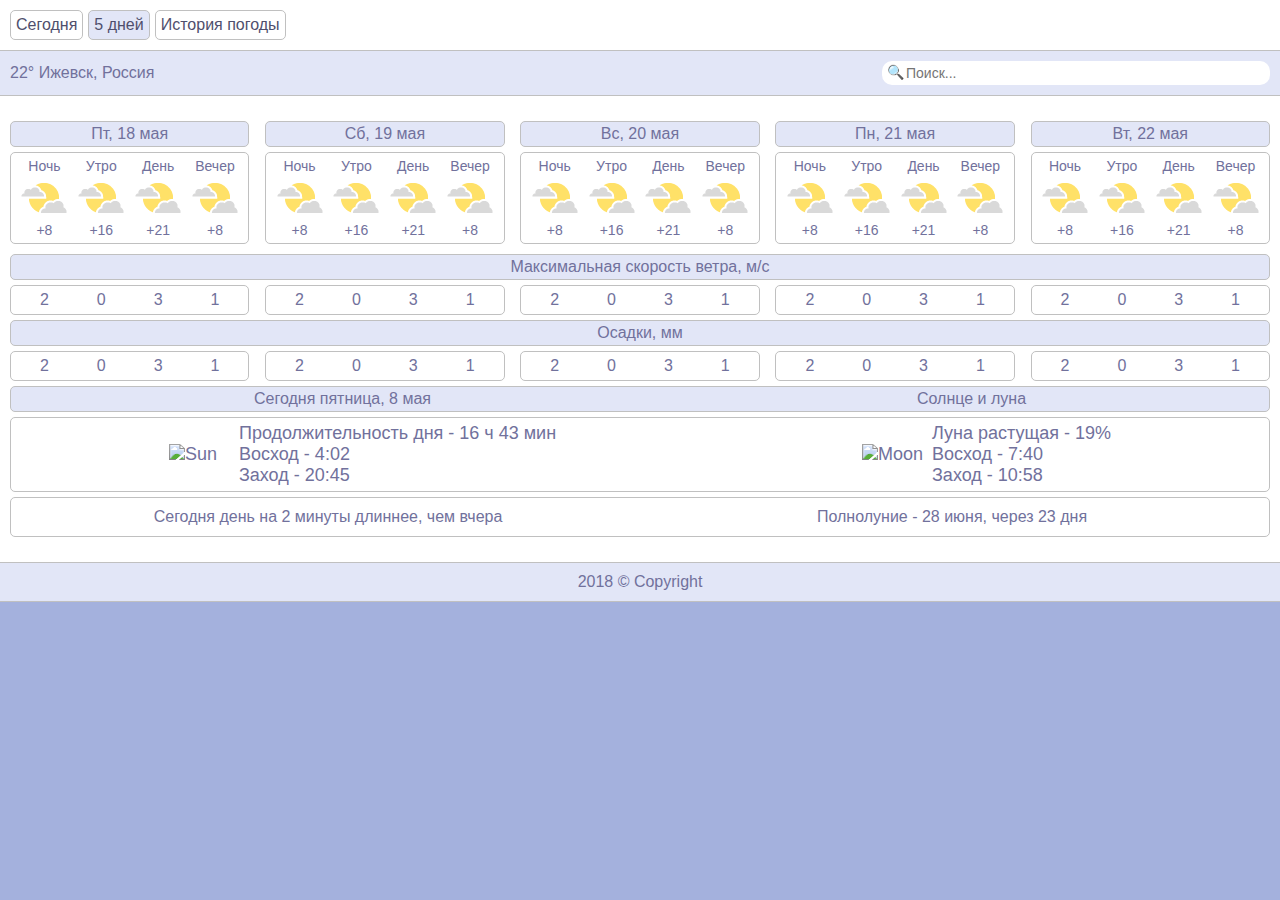
==== index.html @ 95b462b3 "Added search icon." ====
<!DOCTYPE html>
<html lang="ru">

  <head>
    <title>Прогноз погоды на пять дней</title>

    <meta charset="UTF-8" />
    <meta name="viewport" content="width=device-width, initial-scale=1.0" />
    <meta name="application-name" content="WeatherForecast" />
    <meta name="author" content="Ivan Zaytsev" />
    <meta name="description" content="Weather forecast for five days">
    <meta name="keywords" content="weather, izhevsk, temperature" />

    <link rel="stylesheet" type="text/css" href="styles/five-days.css" />
    <link rel="stylesheet" href="https://use.fontawesome.com/releases/v5.7.2/css/all.css" integrity="sha384-fnmOCqbTlWIlj8LyTjo7mOUStjsKC4pOpQbqyi7RrhN7udi9RwhKkMHpvLbHG9Sr" crossorigin="anonymous">
  </head>

  <body>
    <header>
      <nav class="main-nav">
        <ul>
          <li class="nav-btn">
            <a href="weather-details.html">Сегодня</a>
          </li>
          <li class="nav-btn active">
            <a href="index.html">5 дней</a>
          </li>
          <li class="nav-btn">
            <a href="historical-review.html">История погоды</a>
          </li>
        </ul>
      </nav>
      <section class="search-bar">
        <span class="curr-city-info">22° Ижевск, Россия</span>
        <form class="search-form" action="#" method="post">
          <input type="search" id="search" placeholder="Поиск..."
            pattern="[А-Я]{1}[а-я]+(?:[\s-][а-яА-Я]+)*$" />
        </form>
      </section>
    </header>
    <main>
      <div class="five-days-table">
        <div class="tbl-all-days">

          <nav class="nav-arrow">
            <a href="#" id="prevArrow">
              <img class="arrows" src="assets/arrow_left.png" alt="Left arrow"
                />
            </a>
          </nav>

          <div class="day current">
            <div class="tbl-weekday">Пт, 18 мая</div>
            <div class="tbl-day-info">
              <div class="col-tod tbl-night">
                <div>Ночь</div>
                <img src="assets/partly_cloudy.png" alt="Погода ночью" />
                <div>+8</div>
              </div>
              <div class="col-tod tbl-mrng">
                <div>Утро</div>
                <img src="assets/partly_cloudy.png" alt="Погода утром" />
                <div>+16</div>
              </div>
              <div class="col-tod tbl-day">
                <div>День</div>
                <img src="assets/partly_cloudy.png" alt="Погода днем" />
                <div>+21</div>
              </div>
              <div class="col-tod tbl-evng">
                <div>Вечер</div>
                <img src="assets/partly_cloudy.png" alt="Погода вечером" />
                <div>+8</div>
              </div>
            </div>
          </div>
          <div class="day">
            <div class="tbl-weekday">Сб, 19 мая</div>
            <div class="tbl-day-info">
              <div class="col-tod tbl-night">
                <div>Ночь</div>
                <img src="assets/partly_cloudy.png" alt="Погода ночью" />
                <div>+8</div>
              </div>
              <div class="col-tod tbl-mrng">
                <div>Утро</div>
                <img src="assets/partly_cloudy.png" alt="Погода утром" />
                <div>+16</div>
              </div>
              <div class="col-tod tbl-day">
                <div>День</div>
                <img src="assets/partly_cloudy.png" alt="Погода днем" />
                <div>+21</div>
              </div>
              <div class="col-tod tbl-evng">
                <div>Вечер</div>
                <img src="assets/partly_cloudy.png" alt="Погода вечером" />
                <div>+8</div>
              </div>
            </div>
          </div>
          <div class="day">
            <div class="tbl-weekday">Вс, 20 мая</div>
            <div class="tbl-day-info">
              <div class="col-tod tbl-night">
                <div>Ночь</div>
                <img src="assets/partly_cloudy.png" alt="Погода ночью" />
                <div>+8</div>
              </div>
              <div class="col-tod tbl-mrng">
                <div>Утро</div>
                <img src="assets/partly_cloudy.png" alt="Погода утром" />
                <div>+16</div>
              </div>
              <div class="col-tod tbl-day">
                <div>День</div>
                <img src="assets/partly_cloudy.png" alt="Погода днем" />
                <div>+21</div>
              </div>
              <div class="col-tod tbl-evng">
                <div>Вечер</div>
                <img src="assets/partly_cloudy.png" alt="Погода вечером" />
                <div>+8</div>
              </div>
            </div>
          </div>
          <div class="day">
            <div class="tbl-weekday">Пн, 21 мая</div>
            <div class="tbl-day-info">
              <div class="col-tod tbl-night">
                <div>Ночь</div>
                <img src="assets/partly_cloudy.png" alt="Погода ночью" />
                <div>+8</div>
              </div>
              <div class="col-tod tbl-mrng">
                <div>Утро</div>
                <img src="assets/partly_cloudy.png" alt="Погода утром" />
                <div>+16</div>
              </div>
              <div class="col-tod tbl-day">
                <div>День</div>
                <img src="assets/partly_cloudy.png" alt="Погода днем" />
                <div>+21</div>
              </div>
              <div class="col-tod tbl-evng">
                <div>Вечер</div>
                <img src="assets/partly_cloudy.png" alt="Погода вечером" />
                <div>+8</div>
              </div>
            </div>
          </div>
          <div class="day">
            <div class="tbl-weekday">Вт, 22 мая</div>
            <div class="tbl-day-info">
              <div class="col-tod tbl-night">
                <div>Ночь</div>
                <img src="assets/partly_cloudy.png" alt="Погода ночью" />
                <div>+8</div>
              </div>
              <div class="col-tod tbl-mrng">
                <div>Утро</div>
                <img src="assets/partly_cloudy.png" alt="Погода утром" />
                <div>+16</div>
              </div>
              <div class="col-tod tbl-day">
                <div>День</div>
                <img src="assets/partly_cloudy.png" alt="Погода днем" />
                <div>+21</div>
              </div>
              <div class="col-tod tbl-evng">
                <div>Вечер</div>
                <img src="assets/partly_cloudy.png" alt="Погода вечером" />
                <div>+8</div>
              </div>
            </div>
          </div>

          <nav class="nav-arrow">
            <a href="#" id="nextArrow">
              <img class="arrows" src="assets/arrow_right.png" alt="Right
                arrow" />
            </a>
          </nav>

        </div>

        <div class="nav-days">
          <div class="day-marker current">Пт</div>
          <div class="day-marker">Сб</div>
          <div class="day-marker">Вс</div>
          <div class="day-marker">Пн</div>
          <div class="day-marker">Вт</div>
        </div>

        <div class="tbl-wind-speed">
          <div class="title">
            Максимальная скорость ветра, м/с
          </div>

          <div class="wind-speed-days">
            <div class="daily-wind-speed current">
              <div class="wind-speed-block">
                2
              </div>
              <div class="wind-speed-block">
                0
              </div>
              <div class="wind-speed-block">
                3
              </div>
              <div class="wind-speed-block">
                1
              </div>
            </div>
            <div class="daily-wind-speed">
              <div class="wind-speed-block">
                2
              </div>
              <div class="wind-speed-block">
                0
              </div>
              <div class="wind-speed-block">
                3
              </div>
              <div class="wind-speed-block">
                1
              </div>
            </div>
            <div class="daily-wind-speed">
              <div class="wind-speed-block">
                2
              </div>
              <div class="wind-speed-block">
                0
              </div>
              <div class="wind-speed-block">
                3
              </div>
              <div class="wind-speed-block">
                1
              </div>
            </div>
            <div class="daily-wind-speed">
              <div class="wind-speed-block">
                2
              </div>
              <div class="wind-speed-block">
                0
              </div>
              <div class="wind-speed-block">
                3
              </div>
              <div class="wind-speed-block">
                1
              </div>
            </div>
            <div class="daily-wind-speed">
              <div class="wind-speed-block">
                2
              </div>
              <div class="wind-speed-block">
                0
              </div>
              <div class="wind-speed-block">
                3
              </div>
              <div class="wind-speed-block">
                1
              </div>
            </div>
          </div>
        </div>

        <div class="tbl-precipitation">
          <div class="title">
            Осадки, мм
          </div>

          <div class="precipitation-days">
            <div class="daily-precipitation current">
              <div class="precipitation-block">
                2
              </div>
              <div class="precipitation-block">
                0
              </div>
              <div class="precipitation-block">
                3
              </div>
              <div class="precipitation-block">
                1
              </div>
            </div>
            <div class="daily-precipitation">
              <div class="precipitation-block">
                2
              </div>
              <div class="precipitation-block">
                0
              </div>
              <div class="precipitation-block">
                3
              </div>
              <div class="precipitation-block">
                1
              </div>
            </div>
            <div class="daily-precipitation">
              <div class="precipitation-block">
                2
              </div>
              <div class="precipitation-block">
                0
              </div>
              <div class="precipitation-block">
                3
              </div>
              <div class="precipitation-block">
                1
              </div>
            </div>
            <div class="daily-precipitation">
              <div class="precipitation-block">
                2
              </div>
              <div class="precipitation-block">
                0
              </div>
              <div class="precipitation-block">
                3
              </div>
              <div class="precipitation-block">
                1
              </div>
            </div>
            <div class="daily-precipitation">
              <div class="precipitation-block">
                2
              </div>
              <div class="precipitation-block">
                0
              </div>
              <div class="precipitation-block">
                3
              </div>
              <div class="precipitation-block">
                1
              </div>
            </div>
          </div>
        </div>

        <div class="tbl-sun-moon">
          <div class="title tbl-sun-moon-title">
            <div class="today">
              Сегодня пятница, 8 мая
            </div>
            <div class="sun-moon">
              Солнце и луна
            </div>
          </div>
          <div class="sun-moon-info">
            <div class="sun-info">
              <img class="sun-icon"
                src="http://openweathermap.org/img/w/01d.png" alt="Sun" />
              <div class="sun-info-text">
                <div id="day-duration">Продолжительность дня - 16 ч 43 мин</div>
                <div id="sunrise">Восход - 4:02</div>
                <div id="sunset">Заход - 20:45</div>
              </div>
            </div>
            <div class="moon-info">
              <img class="moon-icon"
                src="http://openweathermap.org/img/w/01n.png" alt="Moon" />
              <div class="moon-info-text">
                <div id="moon-state">Луна растущая - 19%</div>
                <div id="moonrise">Восход - 7:40</div>
                <div id="moonset">Заход - 10:58</div>
              </div>
            </div>
          </div>
          <div class="additional-info">
            <div id="day-duration-diff">Сегодня день на 2 минуты длиннее, чем
              вчера</div>
            <div id="full-moon">Полнолуние - 28 июня, через 23 дня</div>
          </div>
        </div>
      </div>

    </main>
    <footer> 2018 © Copyright </footer>

    <script type="text/javascript" src="js/index.js"></script>
  </body>

</html>
---- styles/five-days.css ----
@import "main.css";

.five-days-table {
    display: flex;
    flex-direction: column;
    align-items: center;
}

.tbl-all-days {
    display: flex;
    justify-content: space-between;
    width: 100%;
    margin-top: 5px;
    margin-bottom: 5px;
}

.day {
    display: none;
    flex-direction: column;
    justify-content: center;
    width: 19%;
}

.tbl-weekday {
    display: flex;
    justify-content: center;
    background: rgb(226, 230, 247);
    border: 1px solid #c0c0c0;
    border-radius: 5px;
    margin-bottom: 5px;
    width: 100%;
    padding: 3px 0px 3px 0px;
}

.tbl-day-info {
    display: flex;
    justify-content: center;
    border: 1px solid #c0c0c0;
    border-radius: 5px;
    width: 100%;
    box-sizing: border-box;
    padding: 5px;
}

.col-tod {
    display: flex;
    flex-direction: column;
    align-items: center;
    width: 25%;
    font-size: 14px;
}

.title {
    display: flex;
    justify-content: space-around;
    background: rgb(226, 230, 247);
    border: 1px solid #c0c0c0;
    border-radius: 5px;
    margin-top: 5px;
    margin-bottom: 5px;
    width: 100%;
    padding: 3px 0px 3px 0px;
    flex-wrap: wrap;
}

.tbl-wind-speed {
    display: flex;
    flex-direction: column;
    width: 100%;
}

.wind-speed-days {
    display: flex;
    justify-content: space-between;
}

.daily-wind-speed {
    display: none;
    justify-content: space-around;
    padding: 5px;
    width: 19%;
    border: 1px solid #c0c0c0;
    border-radius: 5px;
}

.tbl-precipitation {
    display: flex;
    flex-direction: column;
    width: 100%;
}

.precipitation-days {
    display: flex;
    justify-content: space-between;
}

.daily-precipitation {
    display: none;
    justify-content: space-around;
    padding: 5px;
    width: 19%;
    border: 1px solid #c0c0c0;
    border-radius: 5px;
}

.tbl-sun-moon {
    display: flex;
    flex-direction: column;
    width: 100%;
}

.sun-moon-info {
    display: flex;
    border: 1px solid #c0c0c0;
    border-radius: 5px;
    padding: 5px;
    margin-bottom: 5px;
    justify-content: space-around;
}

.sun-info,
.moon-info {
    display: flex;
    font-size: 18px;
}

.sun-icon,
.moon-icon {
    align-self: center;
    width: 70px;
}

.additional-info {
    display: flex;
    border: 1px solid #c0c0c0;
    border-radius: 5px;
    padding: 5px;
    margin-bottom: 5px;
}

#day-duration-diff,
#full-moon {
    width: 50%;
    padding: 5px;
    text-align: center;
}

.nav-arrow {
    align-self: center;
    margin: 5px;
    display: none;
}

.arrows{
    width: 40px;
}

.nav-days {
    display: none;
    justify-content: center;
}

.day-marker {
    border: 1px solid #c0c0c0;
    border-radius: 5px;
    padding: 3px;
    margin: 0px 2.5px 5px 2.5px;
    cursor: pointer;
}

.day-marker.current {
    background: rgb(226, 230, 247);
}

/* Medium devices (landscape tablets, 768px and down) */
@media only screen and (max-width: 992px) {
    .day {
        width: 60%;
    }

    .tbl-wind-speed,
    .tbl-precipitation,
    .tbl-sun-moon {
        width: 80%;
    }

    .daily-wind-speed,
    .daily-precipitation {
        width: 100%;
    }

    .nav-arrow {
        display: block;
    }

    .nav-days {
        display: flex;
    }

    .tbl-all-days,
    .wind-speed-days,
    .precipitation-days {
        justify-content: center;
    }

    .current {
        display: flex;
        animation: fade-in 0.5s 1;
    }

    .title {
        justify-content: space-around;
        font-size: 16px;
    }

    .sun-info-text, .moon-info-text {
        width: 70%;

    }
} 

/* Extra small devices (phones, 600px and down) */
@media only screen and (max-width: 600px) {
    .day,
    .daily-wind-speed,
    .daily-precipitation,
    .tbl-wind-speed,
    .tbl-precipitation,
    .tbl-sun-moon {
        width: 100%;
    }

    .current {
        display: flex;
        animation: fade-in 0.5s 1;
    }

    .sun-moon-info {
        flex-wrap: wrap;
    }

    .sun-info {
        border-bottom: 1px solid #c0c0c0;
        margin-bottom: 5px;
    }

    .sun-info,
    .moon-info {
        width: 100%;
    }

    .additional-info {
        font-size: 16px;
    }
} 
  
/* Large devices (laptops/desktops, 992px and up) */
@media only screen and (min-width: 992px) {
    .day,
    .daily-wind-speed,
    .daily-precipitation {
        display: flex;
    }
} 
  
/* Extra large devices (large laptops and desktops, 1200px and up) */
@media only screen and (min-width: 1200px) {
    .day,
    .daily-wind-speed,
    .daily-precipitation {
        display: flex;
    }
}
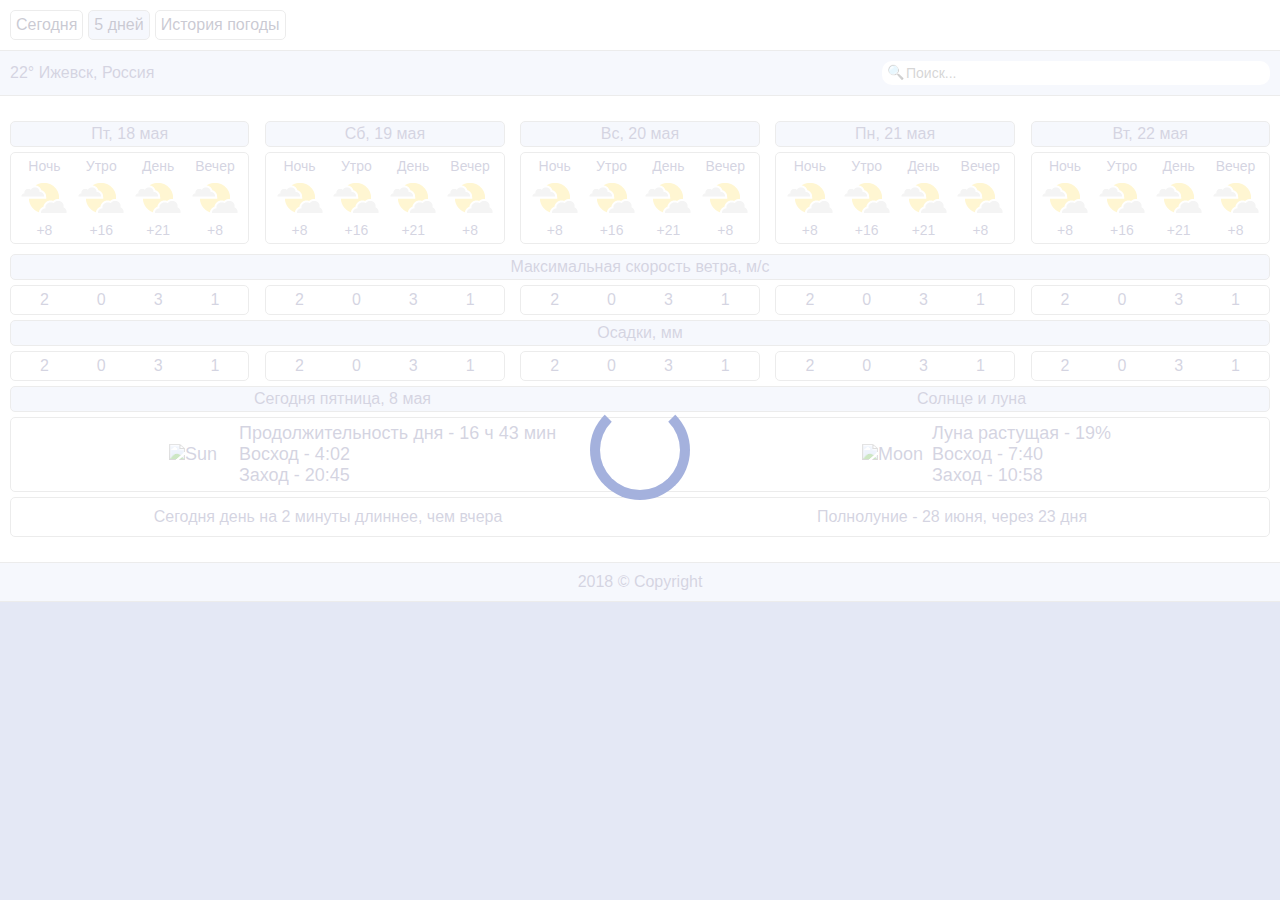
==== commit 22abd681: "Prototypes replaced by classes." ====
--- a/index.html
+++ b/index.html
@@ -390,7 +390,16 @@
     </main>
     <footer> 2018 © Copyright </footer>
 
+    <div class="overlay"></div>
+    <div class="spinner"></div>
+
+    <script type="text/javascript" src="js/Fetcher.js"></script>
+    <script type="text/javascript" src="js/Transformer.js"></script>
+    <script type="text/javascript" src="js/Renderer.js"></script>
+    <script type="text/javascript" src="js/Spinner.js"></script>
+    <script type="text/javascript" src="js/FiveDaysRenderer.js"></script>
+    <script type="text/javascript" src="js/index-nav.js"></script>
     <script type="text/javascript" src="js/index.js"></script>
   </body>
 
-</html>+</html>
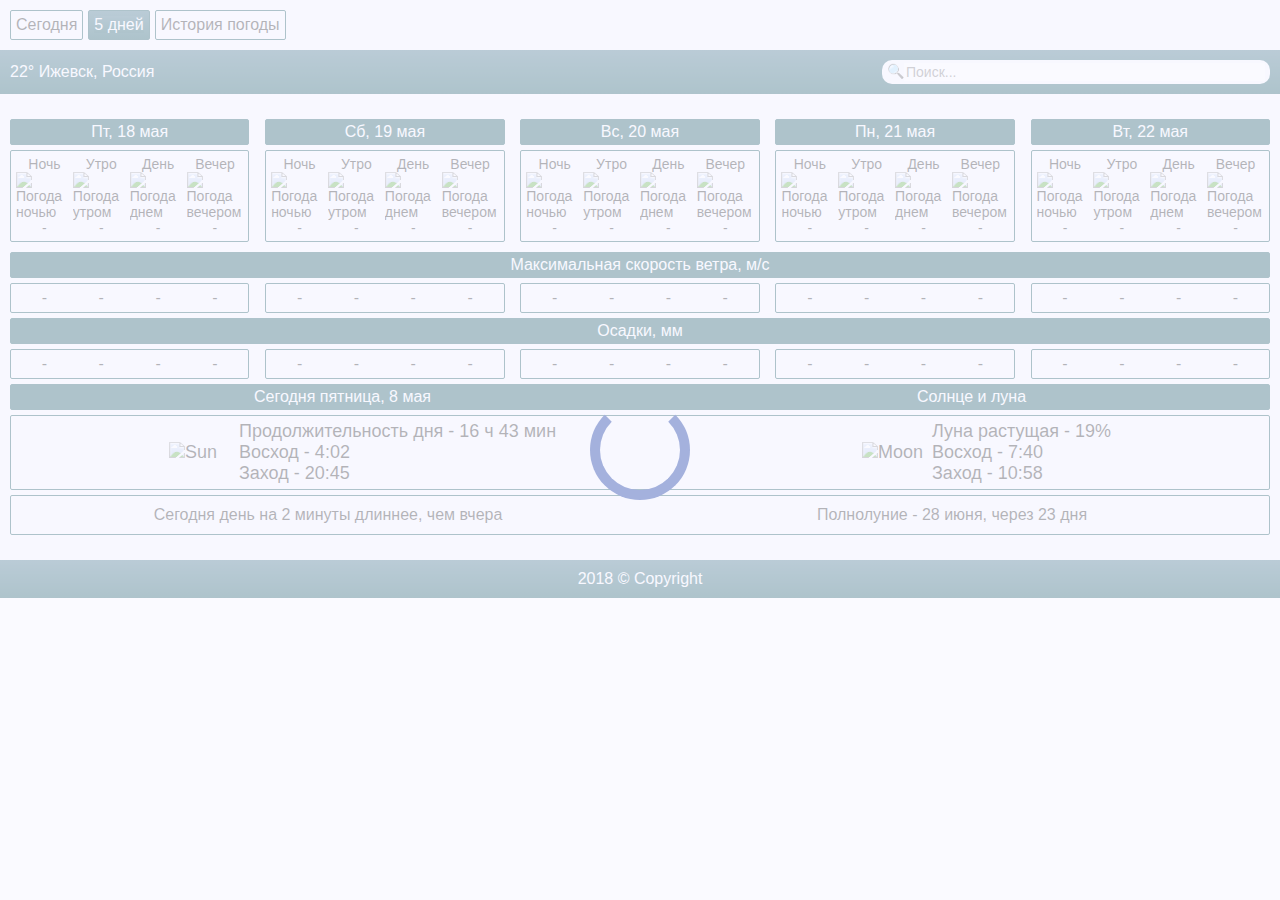
==== commit 9580766e: "Style changes, FiveDaysrender.js update." ====
--- a/index.html
+++ b/index.html
@@ -54,23 +54,23 @@
             <div class="tbl-day-info">
               <div class="col-tod tbl-night">
                 <div>Ночь</div>
-                <img src="assets/partly_cloudy.png" alt="Погода ночью" />
-                <div>+8</div>
+                <img src="http://openweathermap.org/img/w/03d.png" alt="Погода ночью" />
+                <div>-</div>
               </div>
               <div class="col-tod tbl-mrng">
                 <div>Утро</div>
-                <img src="assets/partly_cloudy.png" alt="Погода утром" />
-                <div>+16</div>
+                <img src="http://openweathermap.org/img/w/03d.png" alt="Погода утром" />
+                <div>-</div>
               </div>
               <div class="col-tod tbl-day">
                 <div>День</div>
-                <img src="assets/partly_cloudy.png" alt="Погода днем" />
-                <div>+21</div>
+                <img src="http://openweathermap.org/img/w/03d.png" alt="Погода днем" />
+                <div>-</div>
               </div>
               <div class="col-tod tbl-evng">
                 <div>Вечер</div>
-                <img src="assets/partly_cloudy.png" alt="Погода вечером" />
-                <div>+8</div>
+                <img src="http://openweathermap.org/img/w/03d.png" alt="Погода вечером" />
+                <div>-</div>
               </div>
             </div>
           </div>
@@ -79,23 +79,23 @@
             <div class="tbl-day-info">
               <div class="col-tod tbl-night">
                 <div>Ночь</div>
-                <img src="assets/partly_cloudy.png" alt="Погода ночью" />
-                <div>+8</div>
+                <img src="http://openweathermap.org/img/w/03d.png" alt="Погода ночью" />
+                <div>-</div>
               </div>
               <div class="col-tod tbl-mrng">
                 <div>Утро</div>
-                <img src="assets/partly_cloudy.png" alt="Погода утром" />
-                <div>+16</div>
+                <img src="http://openweathermap.org/img/w/03d.png" alt="Погода утром" />
+                <div>-</div>
               </div>
               <div class="col-tod tbl-day">
                 <div>День</div>
-                <img src="assets/partly_cloudy.png" alt="Погода днем" />
-                <div>+21</div>
+                <img src="http://openweathermap.org/img/w/03d.png" alt="Погода днем" />
+                <div>-</div>
               </div>
               <div class="col-tod tbl-evng">
                 <div>Вечер</div>
-                <img src="assets/partly_cloudy.png" alt="Погода вечером" />
-                <div>+8</div>
+                <img src="http://openweathermap.org/img/w/03d.png" alt="Погода вечером" />
+                <div>-</div>
               </div>
             </div>
           </div>
@@ -104,23 +104,23 @@
             <div class="tbl-day-info">
               <div class="col-tod tbl-night">
                 <div>Ночь</div>
-                <img src="assets/partly_cloudy.png" alt="Погода ночью" />
-                <div>+8</div>
+                <img src="http://openweathermap.org/img/w/03d.png" alt="Погода ночью" />
+                <div>-</div>
               </div>
               <div class="col-tod tbl-mrng">
                 <div>Утро</div>
-                <img src="assets/partly_cloudy.png" alt="Погода утром" />
-                <div>+16</div>
+                <img src="http://openweathermap.org/img/w/03d.png" alt="Погода утром" />
+                <div>-</div>
               </div>
               <div class="col-tod tbl-day">
                 <div>День</div>
-                <img src="assets/partly_cloudy.png" alt="Погода днем" />
-                <div>+21</div>
+                <img src="http://openweathermap.org/img/w/03d.png" alt="Погода днем" />
+                <div>-</div>
               </div>
               <div class="col-tod tbl-evng">
                 <div>Вечер</div>
-                <img src="assets/partly_cloudy.png" alt="Погода вечером" />
-                <div>+8</div>
+                <img src="http://openweathermap.org/img/w/03d.png" alt="Погода вечером" />
+                <div>-</div>
               </div>
             </div>
           </div>
@@ -129,23 +129,23 @@
             <div class="tbl-day-info">
               <div class="col-tod tbl-night">
                 <div>Ночь</div>
-                <img src="assets/partly_cloudy.png" alt="Погода ночью" />
-                <div>+8</div>
+                <img src="http://openweathermap.org/img/w/03d.png" alt="Погода ночью" />
+                <div>-</div>
               </div>
               <div class="col-tod tbl-mrng">
                 <div>Утро</div>
-                <img src="assets/partly_cloudy.png" alt="Погода утром" />
-                <div>+16</div>
+                <img src="http://openweathermap.org/img/w/03d.png" alt="Погода утром" />
+                <div>-</div>
               </div>
               <div class="col-tod tbl-day">
                 <div>День</div>
-                <img src="assets/partly_cloudy.png" alt="Погода днем" />
-                <div>+21</div>
+                <img src="http://openweathermap.org/img/w/03d.png" alt="Погода днем" />
+                <div>-</div>
               </div>
               <div class="col-tod tbl-evng">
                 <div>Вечер</div>
-                <img src="assets/partly_cloudy.png" alt="Погода вечером" />
-                <div>+8</div>
+                <img src="http://openweathermap.org/img/w/03d.png" alt="Погода вечером" />
+                <div>-</div>
               </div>
             </div>
           </div>
@@ -154,23 +154,23 @@
             <div class="tbl-day-info">
               <div class="col-tod tbl-night">
                 <div>Ночь</div>
-                <img src="assets/partly_cloudy.png" alt="Погода ночью" />
-                <div>+8</div>
+                <img src="http://openweathermap.org/img/w/03d.png" alt="Погода ночью" />
+                <div>-</div>
               </div>
               <div class="col-tod tbl-mrng">
                 <div>Утро</div>
-                <img src="assets/partly_cloudy.png" alt="Погода утром" />
-                <div>+16</div>
+                <img src="http://openweathermap.org/img/w/03d.png" alt="Погода утром" />
+                <div>-</div>
               </div>
               <div class="col-tod tbl-day">
                 <div>День</div>
-                <img src="assets/partly_cloudy.png" alt="Погода днем" />
-                <div>+21</div>
+                <img src="http://openweathermap.org/img/w/03d.png" alt="Погода днем" />
+                <div>-</div>
               </div>
               <div class="col-tod tbl-evng">
                 <div>Вечер</div>
-                <img src="assets/partly_cloudy.png" alt="Погода вечером" />
-                <div>+8</div>
+                <img src="http://openweathermap.org/img/w/03d.png" alt="Погода вечером" />
+                <div>-</div>
               </div>
             </div>
           </div>
@@ -200,72 +200,72 @@
           <div class="wind-speed-days">
             <div class="daily-wind-speed current">
               <div class="wind-speed-block">
-                2
-              </div>
-              <div class="wind-speed-block">
-                0
-              </div>
-              <div class="wind-speed-block">
-                3
-              </div>
-              <div class="wind-speed-block">
-                1
+                -
+              </div>
+              <div class="wind-speed-block">
+                -
+              </div>
+              <div class="wind-speed-block">
+                -
+              </div>
+              <div class="wind-speed-block">
+                -
               </div>
             </div>
             <div class="daily-wind-speed">
               <div class="wind-speed-block">
-                2
-              </div>
-              <div class="wind-speed-block">
-                0
-              </div>
-              <div class="wind-speed-block">
-                3
-              </div>
-              <div class="wind-speed-block">
-                1
+                -
+              </div>
+              <div class="wind-speed-block">
+                -
+              </div>
+              <div class="wind-speed-block">
+                -
+              </div>
+              <div class="wind-speed-block">
+                -
               </div>
             </div>
             <div class="daily-wind-speed">
               <div class="wind-speed-block">
-                2
-              </div>
-              <div class="wind-speed-block">
-                0
-              </div>
-              <div class="wind-speed-block">
-                3
-              </div>
-              <div class="wind-speed-block">
-                1
+                -
+              </div>
+              <div class="wind-speed-block">
+                -
+              </div>
+              <div class="wind-speed-block">
+                -
+              </div>
+              <div class="wind-speed-block">
+                -
               </div>
             </div>
             <div class="daily-wind-speed">
               <div class="wind-speed-block">
-                2
-              </div>
-              <div class="wind-speed-block">
-                0
-              </div>
-              <div class="wind-speed-block">
-                3
-              </div>
-              <div class="wind-speed-block">
-                1
+                -
+              </div>
+              <div class="wind-speed-block">
+                -
+              </div>
+              <div class="wind-speed-block">
+                -
+              </div>
+              <div class="wind-speed-block">
+                -
               </div>
             </div>
             <div class="daily-wind-speed">
               <div class="wind-speed-block">
-                2
-              </div>
-              <div class="wind-speed-block">
-                0
-              </div>
-              <div class="wind-speed-block">
-                3
-              </div>
-              <div class="wind-speed-block">
-                1
+                -
+              </div>
+              <div class="wind-speed-block">
+                -
+              </div>
+              <div class="wind-speed-block">
+                -
+              </div>
+              <div class="wind-speed-block">
+                -
               </div>
             </div>
           </div>
@@ -279,72 +279,72 @@
           <div class="precipitation-days">
             <div class="daily-precipitation current">
               <div class="precipitation-block">
-                2
-              </div>
-              <div class="precipitation-block">
-                0
-              </div>
-              <div class="precipitation-block">
-                3
-              </div>
-              <div class="precipitation-block">
-                1
+                -
+              </div>
+              <div class="precipitation-block">
+                -
+              </div>
+              <div class="precipitation-block">
+                -
+              </div>
+              <div class="precipitation-block">
+                -
               </div>
             </div>
             <div class="daily-precipitation">
               <div class="precipitation-block">
-                2
-              </div>
-              <div class="precipitation-block">
-                0
-              </div>
-              <div class="precipitation-block">
-                3
-              </div>
-              <div class="precipitation-block">
-                1
+                -
+              </div>
+              <div class="precipitation-block">
+                -
+              </div>
+              <div class="precipitation-block">
+                -
+              </div>
+              <div class="precipitation-block">
+                -
               </div>
             </div>
             <div class="daily-precipitation">
               <div class="precipitation-block">
-                2
-              </div>
-              <div class="precipitation-block">
-                0
-              </div>
-              <div class="precipitation-block">
-                3
-              </div>
-              <div class="precipitation-block">
-                1
+                -
+              </div>
+              <div class="precipitation-block">
+                -
+              </div>
+              <div class="precipitation-block">
+                -
+              </div>
+              <div class="precipitation-block">
+                -
               </div>
             </div>
             <div class="daily-precipitation">
               <div class="precipitation-block">
-                2
-              </div>
-              <div class="precipitation-block">
-                0
-              </div>
-              <div class="precipitation-block">
-                3
-              </div>
-              <div class="precipitation-block">
-                1
+                -
+              </div>
+              <div class="precipitation-block">
+                -
+              </div>
+              <div class="precipitation-block">
+                -
+              </div>
+              <div class="precipitation-block">
+                -
               </div>
             </div>
             <div class="daily-precipitation">
               <div class="precipitation-block">
-                2
-              </div>
-              <div class="precipitation-block">
-                0
-              </div>
-              <div class="precipitation-block">
-                3
-              </div>
-              <div class="precipitation-block">
-                1
+                -
+              </div>
+              <div class="precipitation-block">
+                -
+              </div>
+              <div class="precipitation-block">
+                -
+              </div>
+              <div class="precipitation-block">
+                -
               </div>
             </div>
           </div>
--- a/styles/five-days.css
+++ b/styles/five-days.css
@@ -1,5 +1,9 @@
 @import "main.css";
 
+.curr-city-info {
+    color: #f8f8ff;
+}
+
 .five-days-table {
     display: flex;
     flex-direction: column;
@@ -24,19 +28,20 @@
 .tbl-weekday {
     display: flex;
     justify-content: center;
-    background: rgb(226, 230, 247);
-    border: 1px solid #c0c0c0;
-    border-radius: 5px;
+    background: #004953;
+    border: 1px solid #004953;
+    border-radius: 2px;
     margin-bottom: 5px;
     width: 100%;
     padding: 3px 0px 3px 0px;
+    color: #f8f8ff;
 }
 
 .tbl-day-info {
     display: flex;
     justify-content: center;
-    border: 1px solid #c0c0c0;
-    border-radius: 5px;
+    border: 1px solid #004953;
+    border-radius: 2px;
     width: 100%;
     box-sizing: border-box;
     padding: 5px;
@@ -53,14 +58,15 @@
 .title {
     display: flex;
     justify-content: space-around;
-    background: rgb(226, 230, 247);
-    border: 1px solid #c0c0c0;
-    border-radius: 5px;
+    background: #004953;
+    border: 1px solid #004953;
+    border-radius: 2px;
     margin-top: 5px;
     margin-bottom: 5px;
     width: 100%;
     padding: 3px 0px 3px 0px;
     flex-wrap: wrap;
+    color: #f8f8ff;
 }
 
 .tbl-wind-speed {
@@ -79,8 +85,8 @@
     justify-content: space-around;
     padding: 5px;
     width: 19%;
-    border: 1px solid #c0c0c0;
-    border-radius: 5px;
+    border: 1px solid #004953;
+    border-radius: 2px;
 }
 
 .tbl-precipitation {
@@ -99,8 +105,8 @@
     justify-content: space-around;
     padding: 5px;
     width: 19%;
-    border: 1px solid #c0c0c0;
-    border-radius: 5px;
+    border: 1px solid #004953;
+    border-radius: 2px;
 }
 
 .tbl-sun-moon {
@@ -111,8 +117,8 @@
 
 .sun-moon-info {
     display: flex;
-    border: 1px solid #c0c0c0;
-    border-radius: 5px;
+    border: 1px solid #004953;
+    border-radius: 2px;
     padding: 5px;
     margin-bottom: 5px;
     justify-content: space-around;
@@ -132,8 +138,8 @@
 
 .additional-info {
     display: flex;
-    border: 1px solid #c0c0c0;
-    border-radius: 5px;
+    border: 1px solid #004953;
+    border-radius: 2px;
     padding: 5px;
     margin-bottom: 5px;
 }
@@ -161,15 +167,15 @@
 }
 
 .day-marker {
-    border: 1px solid #c0c0c0;
-    border-radius: 5px;
+    border: 1px solid #004953;
+    border-radius: 2px;
     padding: 3px;
     margin: 0px 2.5px 5px 2.5px;
     cursor: pointer;
 }
 
 .day-marker.current {
-    background: rgb(226, 230, 247);
+    background: #004953;
 }
 
 /* Medium devices (landscape tablets, 768px and down) */
@@ -240,7 +246,7 @@
     }
 
     .sun-info {
-        border-bottom: 1px solid #c0c0c0;
+        border-bottom: 1px solid #004953;
         margin-bottom: 5px;
     }
 
@@ -251,6 +257,10 @@
 
     .additional-info {
         font-size: 16px;
+    }
+
+    .curr-city-info {
+        margin-bottom: 10px;
     }
 } 
   
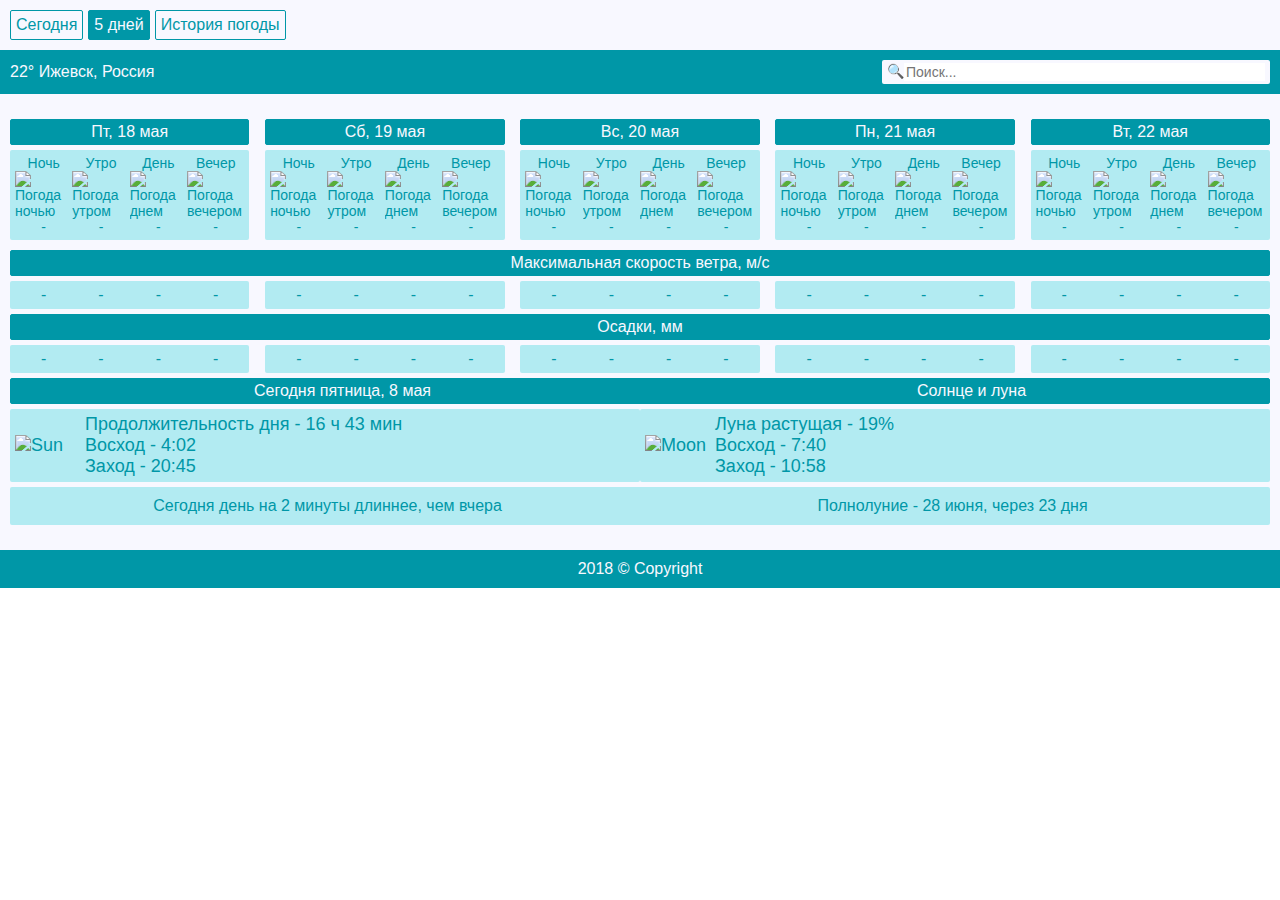
==== commit d39f63cb: "Search bug fixed." ====
--- a/index.html
+++ b/index.html
@@ -34,7 +34,7 @@
         <span class="curr-city-info">22° Ижевск, Россия</span>
         <form class="search-form" action="#" method="post">
           <input type="search" id="search" placeholder="Поиск..."
-            pattern="[А-Я]{1}[а-я]+(?:[\s-][а-яА-Я]+)*$" />
+            pattern="[А-ЯA-Z]{1}[а-яa-z]+(?:[\s-][а-яА-Яa-zA-Z]+)*$" />
         </form>
       </section>
     </header>
--- a/styles/five-days.css
+++ b/styles/five-days.css
@@ -28,8 +28,8 @@
 .tbl-weekday {
     display: flex;
     justify-content: center;
-    background: #004953;
-    border: 1px solid #004953;
+    background: #0097a7;
+    border: 1px solid #0097a7;
     border-radius: 2px;
     margin-bottom: 5px;
     width: 100%;
@@ -40,11 +40,11 @@
 .tbl-day-info {
     display: flex;
     justify-content: center;
-    border: 1px solid #004953;
     border-radius: 2px;
     width: 100%;
     box-sizing: border-box;
     padding: 5px;
+    background: #b2ebf2;
 }
 
 .col-tod {
@@ -58,8 +58,8 @@
 .title {
     display: flex;
     justify-content: space-around;
-    background: #004953;
-    border: 1px solid #004953;
+    background: #0097a7;
+    border: 1px solid #0097a7;
     border-radius: 2px;
     margin-top: 5px;
     margin-bottom: 5px;
@@ -85,8 +85,8 @@
     justify-content: space-around;
     padding: 5px;
     width: 19%;
-    border: 1px solid #004953;
-    border-radius: 2px;
+    border-radius: 2px;
+    background: #b2ebf2;
 }
 
 .tbl-precipitation {
@@ -105,7 +105,7 @@
     justify-content: space-around;
     padding: 5px;
     width: 19%;
-    border: 1px solid #004953;
+    background: #b2ebf2;
     border-radius: 2px;
 }
 
@@ -116,11 +116,7 @@
 }
 
 .sun-moon-info {
-    display: flex;
-    border: 1px solid #004953;
-    border-radius: 2px;
-    padding: 5px;
-    margin-bottom: 5px;
+    display: flex;  
     justify-content: space-around;
 }
 
@@ -128,6 +124,11 @@
 .moon-info {
     display: flex;
     font-size: 18px;
+    background: #b2ebf2;
+    border-radius: 2px;
+    width: 50%;
+    padding: 5px;
+    margin-bottom: 5px;
 }
 
 .sun-icon,
@@ -138,7 +139,7 @@
 
 .additional-info {
     display: flex;
-    border: 1px solid #004953;
+    background: #b2ebf2;
     border-radius: 2px;
     padding: 5px;
     margin-bottom: 5px;
@@ -167,7 +168,7 @@
 }
 
 .day-marker {
-    border: 1px solid #004953;
+    border: 1px solid #0097a7;
     border-radius: 2px;
     padding: 3px;
     margin: 0px 2.5px 5px 2.5px;
@@ -175,7 +176,8 @@
 }
 
 .day-marker.current {
-    background: #004953;
+    background: #0097a7;
+    color: #f8f8ff;
 }
 
 /* Medium devices (landscape tablets, 768px and down) */
@@ -246,7 +248,6 @@
     }
 
     .sun-info {
-        border-bottom: 1px solid #004953;
         margin-bottom: 5px;
     }
 
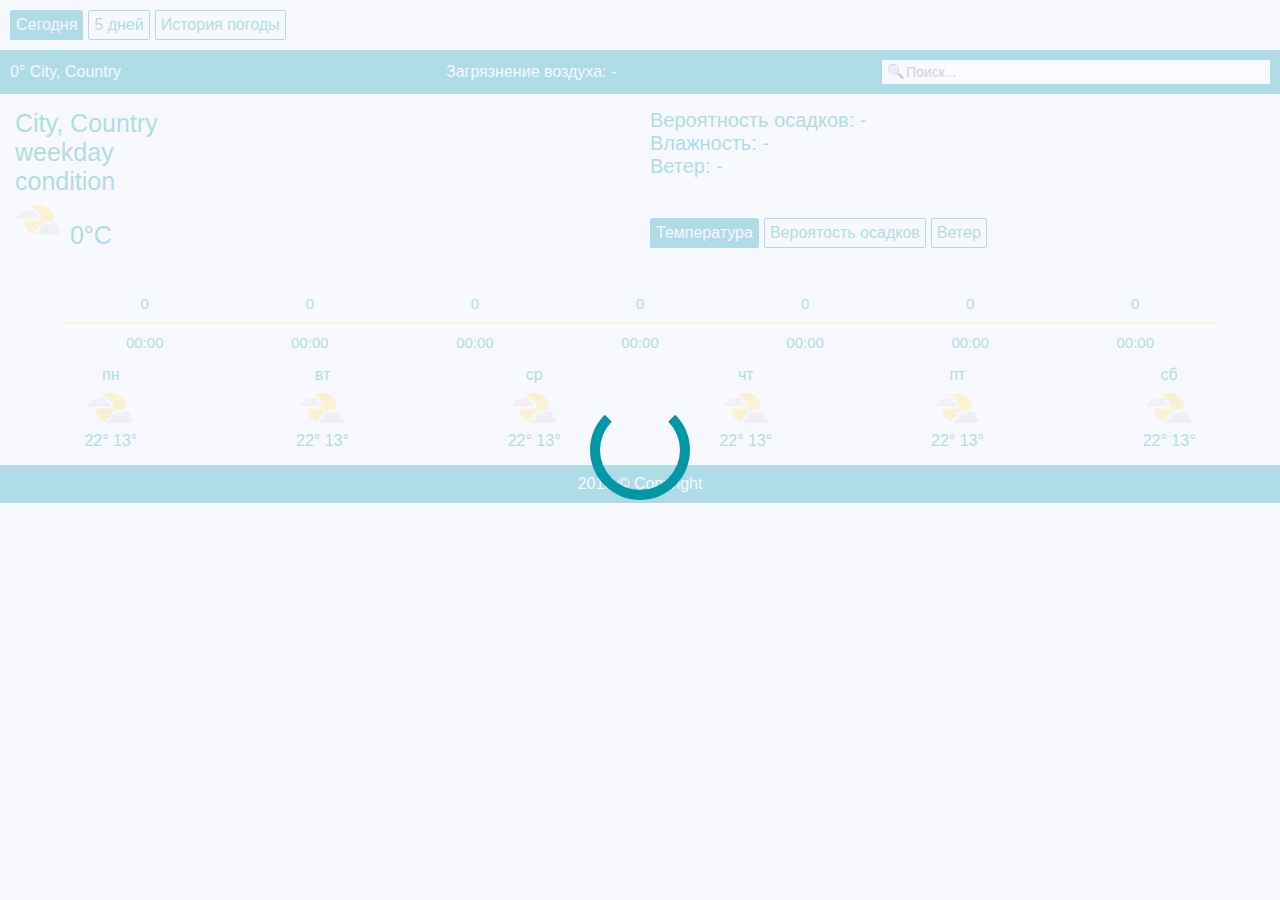
==== commit d351a553: "All pages moved into one." ====
--- a/index.html
+++ b/index.html
@@ -1,51 +1,245 @@
 <!DOCTYPE html>
 <html lang="ru">
 
-  <head>
-    <title>Прогноз погоды на пять дней</title>
-
-    <meta charset="UTF-8" />
-    <meta name="viewport" content="width=device-width, initial-scale=1.0" />
-    <meta name="application-name" content="WeatherForecast" />
-    <meta name="author" content="Ivan Zaytsev" />
-    <meta name="description" content="Weather forecast for five days">
-    <meta name="keywords" content="weather, izhevsk, temperature" />
-
-    <link rel="stylesheet" type="text/css" href="styles/five-days.css" />
-    <link rel="stylesheet" href="https://use.fontawesome.com/releases/v5.7.2/css/all.css" integrity="sha384-fnmOCqbTlWIlj8LyTjo7mOUStjsKC4pOpQbqyi7RrhN7udi9RwhKkMHpvLbHG9Sr" crossorigin="anonymous">
-  </head>
-
-  <body>
-    <header>
-      <nav class="main-nav">
-        <ul>
-          <li class="nav-btn">
-            <a href="weather-details.html">Сегодня</a>
-          </li>
-          <li class="nav-btn active">
-            <a href="index.html">5 дней</a>
-          </li>
-          <li class="nav-btn">
-            <a href="historical-review.html">История погоды</a>
-          </li>
-        </ul>
-      </nav>
-      <section class="search-bar">
-        <span class="curr-city-info">22° Ижевск, Россия</span>
-        <form class="search-form" action="#" method="post">
-          <input type="search" id="search" placeholder="Поиск..."
-            pattern="[А-ЯA-Z]{1}[а-яa-z]+(?:[\s-][а-яА-Яa-zA-Z]+)*$" />
-        </form>
-      </section>
-    </header>
-    <main>
+<head>
+  <title>Прогноз погоды на сегодня</title>
+
+  <meta charset="UTF-8" />
+  <meta name="viewport" content="width=device-width, initial-scale=1.0" />
+  <meta name="application-name" content="WeatherForecast" />
+  <meta name="author" content="Ivan Zaytsev" />
+  <meta name="description" content="Weather forecast for today">
+  <meta name="keywords" content="weather, izhevsk, temperature" />
+
+  <link rel="stylesheet" type="text/css" href="styles/weather-detail.css" />
+  <link rel="stylesheet" type="text/css" href="styles/five-days.css" />
+  <link rel="stylesheet" type="text/css" href="styles/historical-review.css" />
+  <link rel="stylesheet" href="https://use.fontawesome.com/releases/v5.7.2/css/all.css"
+    integrity="sha384-fnmOCqbTlWIlj8LyTjo7mOUStjsKC4pOpQbqyi7RrhN7udi9RwhKkMHpvLbHG9Sr" crossorigin="anonymous">
+</head>
+
+<body>
+  <header>
+    <nav class="main-nav">
+      <ul>
+        <li id="todayBtn" class="main nav-btn active">
+          Сегодня
+        </li>
+        <li id="fiveDaysBtn" class="main nav-btn">
+          5 дней
+        </li>
+        <li id="historyBtn" class="main nav-btn">
+          История погоды
+        </li>
+      </ul>
+    </nav>
+    <div class="search-bar">
+      <span id="currCityInfo">0° City, Country</span>
+      <span id="airPollution">Загрязнение воздуха: -</span>
+      <form class="search-form" action="#" method="post">
+        <input type="search" id="search" placeholder="Поиск..."
+          pattern="[А-ЯA-Z]{1}[a-zа-я]+(?:[\s-][а-яa-zА-ЯA-Z]+)*$" />
+      </form>
+    </div>
+  </header>
+  <main>
+    <div id="today" class="tab-content visible">
+      <div class="info">
+        <div class="city-info">
+          <div id="location">
+            City, Country
+          </div>
+          <div id="day-of-week">
+            weekday
+          </div>
+          <div id="condition">
+            condition
+          </div>
+          <img id="curr-cond-img" src="assets/partly_cloudy.png" alt="Sunny
+              weather" />
+          <span id="current-temp">
+            0°С
+          </span>
+        </div>
+        <div class="more-info">
+          <div class="more-info-text">
+            <div id="prob-of-precip">
+              Вероятность осадков: -
+            </div>
+            <div id="humidity">
+              Влажность: -
+            </div>
+            <div id="windspeed">
+              Ветер: -
+            </div>
+          </div>
+          <div class="inner-nav">
+            <ul>
+              <li id="temp-btn" class="inner nav-btn active">
+                Температура
+              </li>
+              <li id="prob-of-precip-btn" class="inner nav-btn">
+                Вероятость осадков
+              </li>
+              <li id="wind-btn" class="inner nav-btn">
+                Ветер
+              </li>
+            </ul>
+          </div>
+        </div>
+      </div>
+      <div class="visualisation">
+        <div id="tempChart" class="chart visible">
+          <div class="temp-values values">
+            <div class="temp-value">0</div>
+            <div class="temp-value">0</div>
+            <div class="temp-value">0</div>
+            <div class="temp-value">0</div>
+            <div class="temp-value">0</div>
+            <div class="temp-value">0</div>
+            <div class="temp-value">0</div>
+          </div>
+
+          <div class="chart-img">
+            <div class="temp-chart-block"></div>
+            <div class="temp-chart-block"></div>
+            <div class="temp-chart-block"></div>
+            <div class="temp-chart-block"></div>
+            <div class="temp-chart-block"></div>
+            <div class="temp-chart-block"></div>
+            <div class="temp-chart-block"></div>
+          </div>
+
+          <div class="temp-timepoints timepoints">
+            <div class="timepoint">00:00</div>
+            <div class="timepoint">00:00</div>
+            <div class="timepoint">00:00</div>
+            <div class="timepoint">00:00</div>
+            <div class="timepoint">00:00</div>
+            <div class="timepoint">00:00</div>
+            <div class="timepoint">00:00</div>
+          </div>
+        </div>
+        <div id="precipChart" class="chart">
+          <!-- <img src="assets/precip.png" alt="Precipation chart" /> -->
+          <div class="precip-values values">
+            <div class="precip-value">0</div>
+            <div class="precip-value">0</div>
+            <div class="precip-value">0</div>
+            <div class="precip-value">0</div>
+            <div class="precip-value">0</div>
+            <div class="precip-value">0</div>
+            <div class="precip-value">0</div>
+          </div>
+
+          <div class="chart-img">
+            <div class="precip-chart-block"></div>
+            <div class="precip-chart-block"></div>
+            <div class="precip-chart-block"></div>
+            <div class="precip-chart-block"></div>
+            <div class="precip-chart-block"></div>
+            <div class="precip-chart-block"></div>
+            <div class="precip-chart-block"></div>
+          </div>
+
+          <div class="precip-timepoints timepoints">
+            <div class="timepoint">00:00</div>
+            <div class="timepoint">00:00</div>
+            <div class="timepoint">00:00</div>
+            <div class="timepoint">00:00</div>
+            <div class="timepoint">00:00</div>
+            <div class="timepoint">00:00</div>
+            <div class="timepoint">00:00</div>
+          </div>
+        </div>
+        <div id="windChart" class="chart">
+          <!-- <img src="assets/wind.png" alt="Wind chart" /> -->
+
+          <div class="wind-values values">
+            <div class="wind-value">0</div>
+            <div class="wind-value">0</div>
+            <div class="wind-value">0</div>
+            <div class="wind-value">0</div>
+            <div class="wind-value">0</div>
+            <div class="wind-value">0</div>
+            <div class="wind-value">0</div>
+          </div>
+
+          <div class="chart-img">
+            <div class="wind-image">
+              <img src="assets/wind.svg" alt="wind" />
+            </div>
+            <div class="wind-image">
+              <img src="assets/wind.svg" alt="wind" />
+            </div>
+            <div class="wind-image">
+              <img src="assets/wind.svg" alt="wind" />
+            </div>
+            <div class="wind-image">
+              <img src="assets/wind.svg" alt="wind" />
+            </div>
+            <div class="wind-image">
+              <img src="assets/wind.svg" alt="wind" />
+            </div>
+            <div class="wind-image">
+              <img src="assets/wind.svg" alt="wind" />
+            </div>
+            <div class="wind-image">
+              <img src="assets/wind.svg" alt="wind" />
+            </div>
+          </div>
+
+          <div class="wind-timepoints timepoints">
+            <div class="timepoint">00:00</div>
+            <div class="timepoint">00:00</div>
+            <div class="timepoint">00:00</div>
+            <div class="timepoint">00:00</div>
+            <div class="timepoint">00:00</div>
+            <div class="timepoint">00:00</div>
+            <div class="timepoint">00:00</div>
+          </div>
+        </div>
+        <div class="week-info">
+          <div class="weekday">
+            <div class="day-of-week">пн</div>
+            <img src="assets/partly_cloudy.png" alt="Partlly cloudly" />
+            <div class="temp-range">22° 13°</div>
+          </div>
+          <div class="weekday">
+            <div class="day-of-week">вт</div>
+            <img src="assets/partly_cloudy.png" alt="Partlly cloudly" />
+            <div class="temp-range">22° 13°</div>
+          </div>
+          <div class="weekday">
+            <div class="day-of-week">ср</div>
+            <img src="assets/partly_cloudy.png" alt="Partlly cloudly" />
+            <div class="temp-range">22° 13°</div>
+          </div>
+          <div class="weekday">
+            <div class="day-of-week">чт</div>
+            <img src="assets/partly_cloudy.png" alt="Partlly cloudly" />
+            <div class="temp-range">22° 13°</div>
+          </div>
+          <div class="weekday">
+            <div class="day-of-week">пт</div>
+            <img src="assets/partly_cloudy.png" alt="Partlly cloudly" />
+            <div class="temp-range">22° 13°</div>
+          </div>
+          <div class="weekday">
+            <div class="day-of-week">сб</div>
+            <img src="assets/partly_cloudy.png" alt="Partlly cloudly" />
+            <div class="temp-range">22° 13°</div>
+          </div>
+        </div>
+      </div>
+    </div>
+    <div id="fiveDays" class="tab-content">
       <div class="five-days-table">
         <div class="tbl-all-days">
 
           <nav class="nav-arrow">
             <a href="#" id="prevArrow">
-              <img class="arrows" src="assets/arrow_left.png" alt="Left arrow"
-                />
+              <img class="arrows" src="assets/arrow_left.png" alt="Left arrow" />
             </a>
           </nav>
 
@@ -178,7 +372,7 @@
           <nav class="nav-arrow">
             <a href="#" id="nextArrow">
               <img class="arrows" src="assets/arrow_right.png" alt="Right
-                arrow" />
+                  arrow" />
             </a>
           </nav>
 
@@ -361,8 +555,7 @@
           </div>
           <div class="sun-moon-info">
             <div class="sun-info">
-              <img class="sun-icon"
-                src="http://openweathermap.org/img/w/01d.png" alt="Sun" />
+              <img class="sun-icon" src="http://openweathermap.org/img/w/01d.png" alt="Sun" />
               <div class="sun-info-text">
                 <div id="day-duration">Продолжительность дня - 16 ч 43 мин</div>
                 <div id="sunrise">Восход - 4:02</div>
@@ -370,8 +563,7 @@
               </div>
             </div>
             <div class="moon-info">
-              <img class="moon-icon"
-                src="http://openweathermap.org/img/w/01n.png" alt="Moon" />
+              <img class="moon-icon" src="http://openweathermap.org/img/w/01n.png" alt="Moon" />
               <div class="moon-info-text">
                 <div id="moon-state">Луна растущая - 19%</div>
                 <div id="moonrise">Восход - 7:40</div>
@@ -386,20 +578,97 @@
           </div>
         </div>
       </div>
-
-    </main>
-    <footer> 2018 © Copyright </footer>
-
-    <div class="overlay"></div>
-    <div class="spinner"></div>
-
-    <script type="text/javascript" src="js/Fetcher.js"></script>
-    <script type="text/javascript" src="js/Transformer.js"></script>
-    <script type="text/javascript" src="js/Renderer.js"></script>
-    <script type="text/javascript" src="js/Spinner.js"></script>
-    <script type="text/javascript" src="js/FiveDaysRenderer.js"></script>
-    <script type="text/javascript" src="js/index-nav.js"></script>
-    <script type="text/javascript" src="js/index.js"></script>
-  </body>
-
-</html>
+    </div>
+    <div id="history" class="tab-content">
+      <div class="table">
+        <div class="row month-names">
+          <div class="col"></div>
+          <div class="col">Январь</div>
+          <div class="col">Февраль</div>
+          <div class="col">Март</div>
+          <div class="col">Апрель</div>
+          <div class="col">Июнь</div>
+          <div class="col">Июль</div>
+          <div class="col">Август</div>
+          <div class="col">Сентябрь</div>
+          <div class="col">Октябрь</div>
+          <div class="col">Ноябрь</div>
+          <div class="col">Декабрь</div>
+        </div>
+        <div class="row avg-max">
+          <div class="col">Средний максимум</div>
+          <div class="col">0°</div>
+          <div class="col">0°</div>
+          <div class="col">0°</div>
+          <div class="col">0°</div>
+          <div class="col">0°</div>
+          <div class="col">0°</div>
+          <div class="col">0°</div>
+          <div class="col">0°</div>
+          <div class="col">0°</div>
+          <div class="col">0°</div>
+          <div class="col">0°</div>
+        </div>
+        <div class="row avg-min">
+          <div class="col">Средний минимум</div>
+          <div class="col">0°</div>
+          <div class="col">0°</div>
+          <div class="col">0°</div>
+          <div class="col">0°</div>
+          <div class="col">0°</div>
+          <div class="col">0°</div>
+          <div class="col">0°</div>
+          <div class="col">0°</div>
+          <div class="col">0°</div>
+          <div class="col">0°</div>
+          <div class="col">0°</div>
+        </div>
+        <div class="row most-max">
+          <div class="col">Рекордный максимум</div>
+          <div class="col">0°</div>
+          <div class="col">0°</div>
+          <div class="col">0°</div>
+          <div class="col">0°</div>
+          <div class="col">0°</div>
+          <div class="col">0°</div>
+          <div class="col">0°</div>
+          <div class="col">0°</div>
+          <div class="col">0°</div>
+          <div class="col">0°</div>
+          <div class="col">0°</div>
+        </div>
+        <div class="row most-min">
+          <div class="col">Рекордный минимум</div>
+          <div class="col">0°</div>
+          <div class="col">0°</div>
+          <div class="col">0°</div>
+          <div class="col">0°</div>
+          <div class="col">0°</div>
+          <div class="col">0°</div>
+          <div class="col">0°</div>
+          <div class="col">0°</div>
+          <div class="col">0°</div>
+          <div class="col">0°</div>
+          <div class="col">0°</div>
+        </div>
+      </div>
+    </div>
+  </main>
+  <footer> 2018 © Copyright </footer>
+
+  <div class="overlay"></div>
+  <div class="spinner"></div>
+
+  <script type="text/javascript" src="js/Fetcher.js"></script>
+  <script type="text/javascript" src="js/Transformer.js"></script>
+  <script type="text/javascript" src="js/Renderer.js"></script>
+  <script type="text/javascript" src="js/Spinner.js"></script>
+  <script type="text/javascript" src="js/WeatherDetailsRenderer.js"></script>
+  <script type="text/javascript" src="js/FiveDaysRenderer.js"></script>
+  <script type="text/javascript" src="js/HistoryRenderer.js"></script>
+  <script type="text/javascript" src="js/main.js"></script>
+  <script type="text/javascript" src="js/index-nav.js"></script>
+  <script type="text/javascript" src="js/five-days-nav.js"></script>
+</body>
+
+</html>--- a/styles/weather-detail.css
+++ b/styles/weather-detail.css
@@ -0,0 +1,184 @@
+@import "main.css";
+
+.info {
+    display: flex;
+    padding-bottom: 10px;
+}
+
+.city-info {
+    width: 50%;
+    padding: 10px;
+    font-size: 25px;
+}
+
+.more-info {
+    display: flex;
+    flex-direction: column;
+    padding: 10px;
+}
+
+.more-info-text {
+    padding-bottom: 40px;
+    font-size: 20px;
+}
+
+.inner-nav {
+    display: flex;
+}
+
+.inner-nav > ul {
+    display: flex;
+    margin: 0px;
+    padding: 0px;
+}
+
+.visualisation {
+    display: flex;
+    justify-content: center;
+    flex-direction: column;
+    padding-bottom: 10px;
+    margin-top: 20px;
+}
+
+.temp-value, .precip-value, .wind-value {
+    display: inline-block;
+    text-align: center;
+    width: 13%;
+    font-size: 15px;
+}
+
+.temp-chart-block {
+    display: inline-block;
+    width: 13%;
+    background: #fff5cc;
+    border-top: 2px solid #ffdf60;
+}
+
+.precip-chart-block {
+    display: inline-block;
+    width: 13%;
+    height: 20px;
+    background: #e7f1fd;
+    border-top: 2px solid #1878f0;
+}
+
+.wind-image {
+    display: inline-block;
+    text-align: center;
+    width: 13%;
+}
+
+.timepoint {
+    display: inline-block;
+    text-align: center;
+    width: 13%;
+    font-size: 15px;
+}
+
+.chart {
+    display: none;
+}
+
+.chart.visible {
+    display: flex;
+    flex-direction: column;
+}
+
+.chart-img, .values, .timepoints {
+    display: flex;
+    justify-content: center;
+    margin: 5px 0px 5px 0px;
+    align-items: flex-end;
+}
+ 
+.weekday {
+    display: flex;
+    flex-direction: column;
+    align-items: center;
+    width: 13%;
+}
+ 
+.week-info {
+    display: flex;
+    justify-content: space-around;
+    padding-top: 10px;
+}
+
+/* Extra small devices (phones, 600px and down) */
+@media only screen and (max-width: 600px) {
+    main {
+        padding: 0px;
+    }
+
+    .info {
+        flex-direction: column;
+    }
+
+    .city-info {
+        width: inherit;
+        font-size: 25px;
+        margin-left: 10px;
+    }
+
+    .more-info-text {
+        margin-left: 10px;
+    }
+
+    .more-info {
+        width: inherit;
+        padding-bottom: 0px;
+    }
+
+    .inner-nav > ul {
+        width: 100%;
+        flex-direction: column;
+    }
+
+    .timepoint {
+        font-size: 14px;
+    }
+
+    .week-info {
+        flex-direction: column;
+    }
+
+    .weekday {
+        justify-content: space-around;
+        flex-direction: row;
+        width: inherit;
+        padding: 5px 10px 5px 10px;
+        border-top: 1px solid #0097a7;
+    }
+}
+
+/* Small devices (portrait tablets and large phones, 600px and up) */
+@media only screen and (min-width: 600px) {
+    .city-info {
+        width: 30%;
+    }
+}
+
+/* Medium devices (landscape tablets, 768px and up) */
+@media only screen and (min-width: 768px) {
+    .city-info {
+        width: 50%;
+    }
+} 
+  
+/* Large devices (laptops/desktops, 992px and up) */
+@media only screen and (min-width: 992px) {
+    .city-info {
+        width: 50%;
+    }
+} 
+  
+/* Extra large devices (large laptops and desktops, 1200px and up) */
+@media only screen and (min-width: 1200px) {
+    .container {
+        min-width: 1000px;
+    }
+
+    .city-info {
+        width: 50%;
+    }
+}--- a/styles/five-days.css
+++ b/styles/five-days.css
@@ -44,7 +44,7 @@
     width: 100%;
     box-sizing: border-box;
     padding: 5px;
-    background: #b2ebf2;
+    border: 1px solid #0097a7;
 }
 
 .col-tod {
@@ -86,7 +86,7 @@
     padding: 5px;
     width: 19%;
     border-radius: 2px;
-    background: #b2ebf2;
+    border: 1px solid #0097a7;
 }
 
 .tbl-precipitation {
@@ -105,7 +105,7 @@
     justify-content: space-around;
     padding: 5px;
     width: 19%;
-    background: #b2ebf2;
+    border: 1px solid #0097a7;
     border-radius: 2px;
 }
 
@@ -117,14 +117,18 @@
 
 .sun-moon-info {
     display: flex;  
-    justify-content: space-around;
+    justify-content: space-between;
+}
+
+.sun-info {
+    margin-right: 5px;
 }
 
 .sun-info,
 .moon-info {
     display: flex;
     font-size: 18px;
-    background: #b2ebf2;
+    border: 1px solid #0097a7;
     border-radius: 2px;
     width: 50%;
     padding: 5px;
@@ -139,7 +143,7 @@
 
 .additional-info {
     display: flex;
-    background: #b2ebf2;
+    border: 1px solid #0097a7;
     border-radius: 2px;
     padding: 5px;
     margin-bottom: 5px;
@@ -248,6 +252,7 @@
     }
 
     .sun-info {
+        margin: 0;
         margin-bottom: 5px;
     }
 
@@ -258,10 +263,6 @@
 
     .additional-info {
         font-size: 16px;
-    }
-
-    .curr-city-info {
-        margin-bottom: 10px;
     }
 } 
   
--- a/styles/historical-review.css
+++ b/styles/historical-review.css
@@ -0,0 +1,75 @@
+@import "main.css";
+
+main {
+    padding: 5px;
+    display: flex;
+    justify-content: center;
+}
+
+.table {
+    display: flex;
+    flex-direction: column;
+    justify-content: center;
+    width: 100%;
+    font-size: 14px;
+}
+
+.row {
+    display: flex;
+    justify-content: center;
+}
+
+.col {
+    width: 8.32%;
+    border: 1px solid #0097a7;
+    padding: 10px 0px;
+    text-align: center;
+}
+
+.month-names .col:nth-child(odd),
+.avg-max .col:nth-child(even),
+.avg-min .col:nth-child(odd),
+.most-max .col:nth-child(even),
+.most-min .col:nth-child(odd) {
+    background: #0097a7;
+    color: #f8f8ff;
+    border: none;
+}
+
+.month-names .col:first-child {
+    border: none;
+    background: none;
+}
+
+/* Medium devices (landscape tablets, 768px and down) */
+@media only screen and (max-width: 992px) {
+    .table {
+        display: flex;
+        flex-direction: row;
+        justify-content: center;
+        width: 100%;
+        font-size: 14px;
+    }
+    
+    .row {
+        display: flex;
+        justify-content: flex-end;
+        flex-direction: column;
+        width: 20%;
+    }
+    
+    .col {
+        width: 100%;
+        border: 1px solid #0097a7;
+        text-align: center;
+        min-height: 40px;
+        font-size: 12px;
+    }
+}
+
+/* Extra small devices (phones, 600px and down) */
+@media only screen and (max-width: 600px) {
+    .col {
+        font-size: 10px;
+    }
+}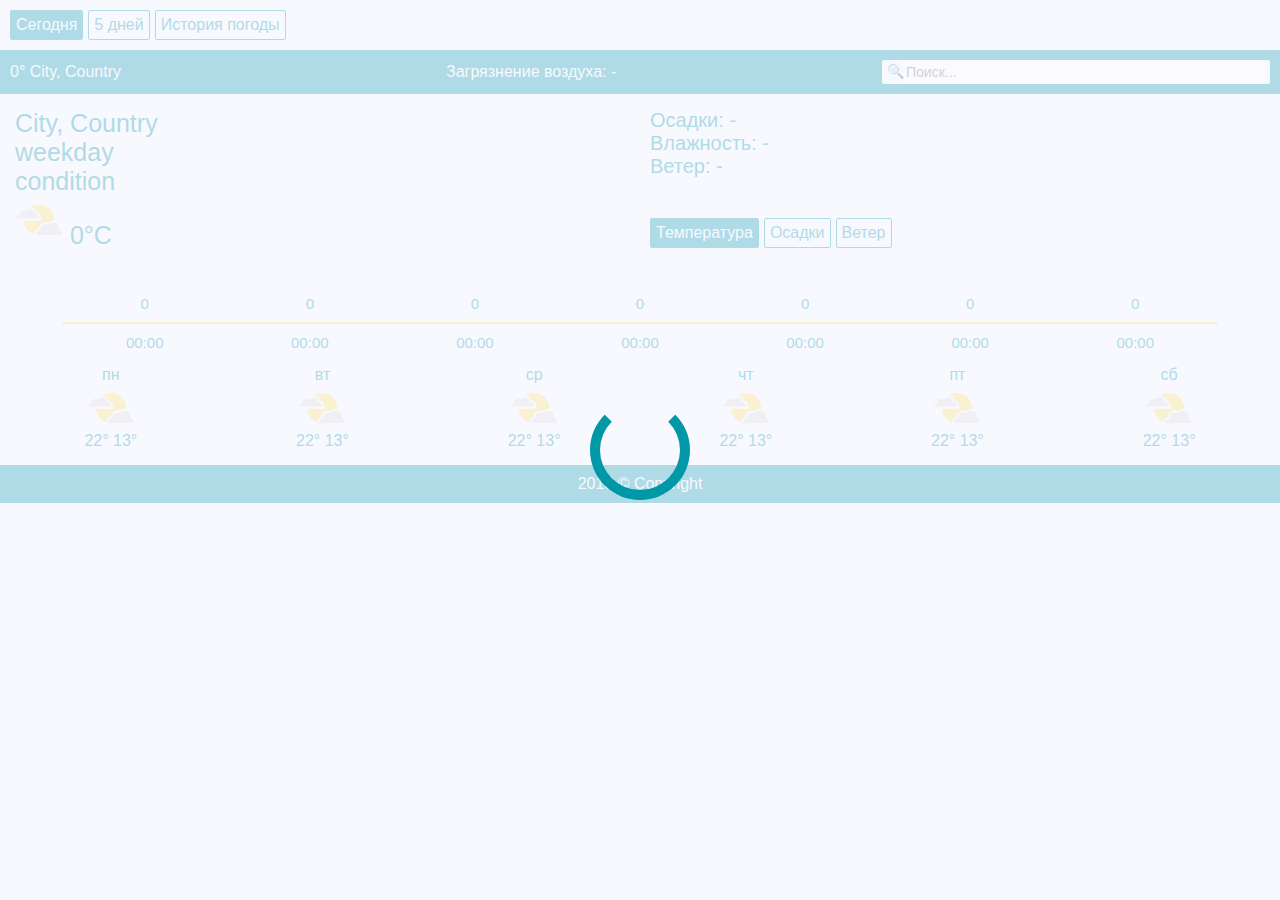
==== commit 33d38e0e: "Working on app functionality." ====
--- a/index.html
+++ b/index.html
@@ -63,8 +63,8 @@
         </div>
         <div class="more-info">
           <div class="more-info-text">
-            <div id="prob-of-precip">
-              Вероятность осадков: -
+            <div id="precip">
+              Осадки: -
             </div>
             <div id="humidity">
               Влажность: -
@@ -78,8 +78,8 @@
               <li id="temp-btn" class="inner nav-btn active">
                 Температура
               </li>
-              <li id="prob-of-precip-btn" class="inner nav-btn">
-                Вероятость осадков
+              <li id="precip-btn" class="inner nav-btn">
+                Осадки
               </li>
               <li id="wind-btn" class="inner nav-btn">
                 Ветер
@@ -123,13 +123,13 @@
         <div id="precipChart" class="chart">
           <!-- <img src="assets/precip.png" alt="Precipation chart" /> -->
           <div class="precip-values values">
-            <div class="precip-value">0</div>
-            <div class="precip-value">0</div>
-            <div class="precip-value">0</div>
-            <div class="precip-value">0</div>
-            <div class="precip-value">0</div>
-            <div class="precip-value">0</div>
-            <div class="precip-value">0</div>
+            <div class="precip-value">0 мм</div>
+            <div class="precip-value">0 мм</div>
+            <div class="precip-value">0 мм</div>
+            <div class="precip-value">0 мм</div>
+            <div class="precip-value">0 мм</div>
+            <div class="precip-value">0 мм</div>
+            <div class="precip-value">0 мм</div>
           </div>
 
           <div class="chart-img">
@@ -546,7 +546,7 @@
 
         <div class="tbl-sun-moon">
           <div class="title tbl-sun-moon-title">
-            <div class="today">
+            <div id="todayDate">
               Сегодня пятница, 8 мая
             </div>
             <div class="sun-moon">
@@ -557,7 +557,7 @@
             <div class="sun-info">
               <img class="sun-icon" src="http://openweathermap.org/img/w/01d.png" alt="Sun" />
               <div class="sun-info-text">
-                <div id="day-duration">Продолжительность дня - 16 ч 43 мин</div>
+                <div id="dayDuration">Продолжительность дня - 16 ч 43 мин</div>
                 <div id="sunrise">Восход - 4:02</div>
                 <div id="sunset">Заход - 20:45</div>
               </div>
@@ -565,16 +565,16 @@
             <div class="moon-info">
               <img class="moon-icon" src="http://openweathermap.org/img/w/01n.png" alt="Moon" />
               <div class="moon-info-text">
-                <div id="moon-state">Луна растущая - 19%</div>
-                <div id="moonrise">Восход - 7:40</div>
-                <div id="moonset">Заход - 10:58</div>
+                <div id="moon-state">Луна красивая</div>
+                <div id="moonrise">Восход прекрасен</div>
+                <div id="moonset">Закат великолепен</div>
               </div>
             </div>
           </div>
           <div class="additional-info">
             <div id="day-duration-diff">Сегодня день на 2 минуты длиннее, чем
               вчера</div>
-            <div id="full-moon">Полнолуние - 28 июня, через 23 дня</div>
+            <div id="full-moon">Полнолуние когда-нибудь наступит</div>
           </div>
         </div>
       </div>
--- a/styles/weather-detail.css
+++ b/styles/weather-detail.css
@@ -57,7 +57,6 @@
 .precip-chart-block {
     display: inline-block;
     width: 13%;
-    height: 20px;
     background: #e7f1fd;
     border-top: 2px solid #1878f0;
 }
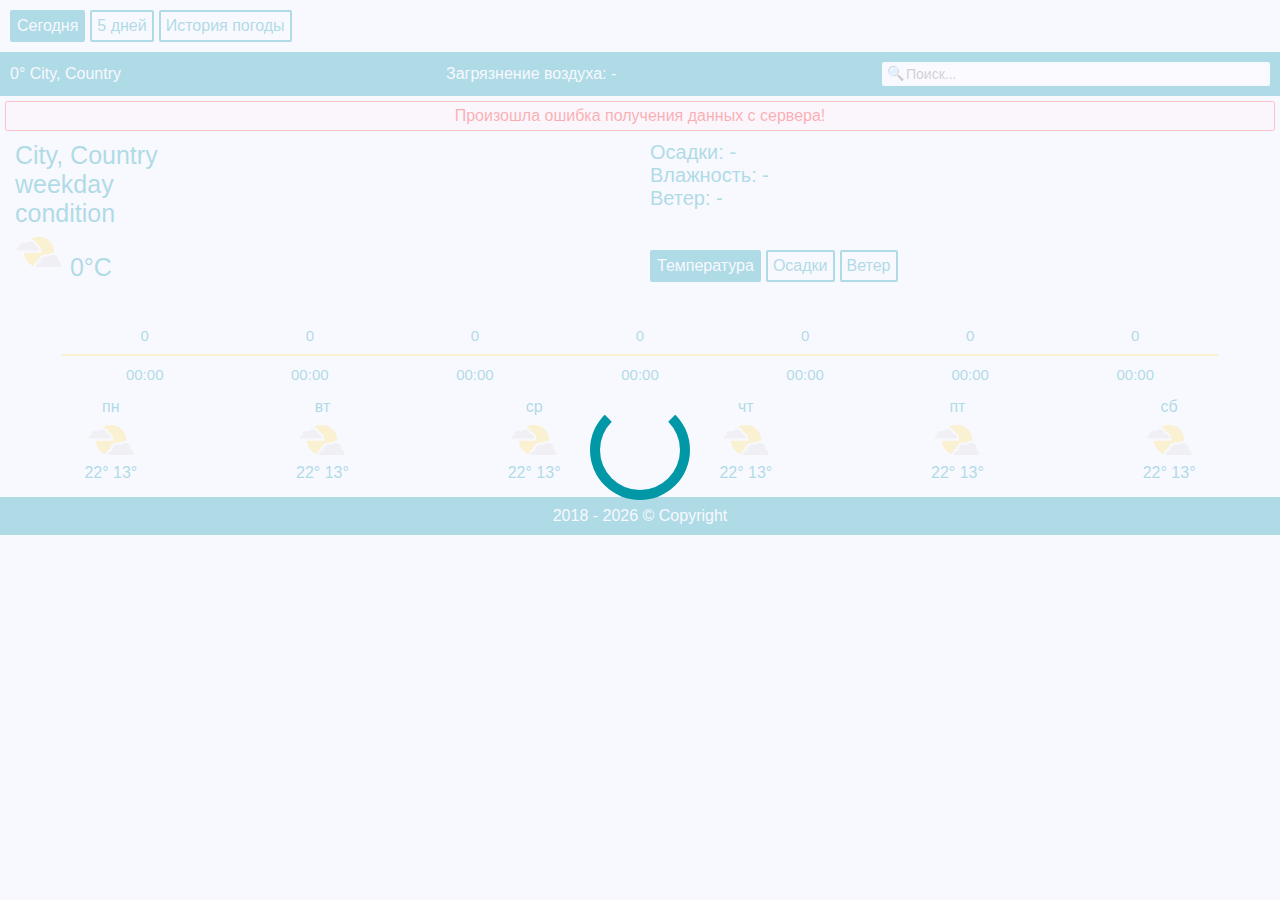
==== commit 1b4a624e: "Added messages for error and loading stored data. Added saving in localStorage." ====
--- a/index.html
+++ b/index.html
@@ -43,6 +43,8 @@
     </div>
   </header>
   <main>
+    <div class="data-fetching-error">Произошла ошибка получения данных с сервера!</div>
+    <div class="loaded-stored-data">Загружены данные прошлого запроса.</div>
     <div id="today" class="tab-content visible">
       <div class="info">
         <div class="city-info">
